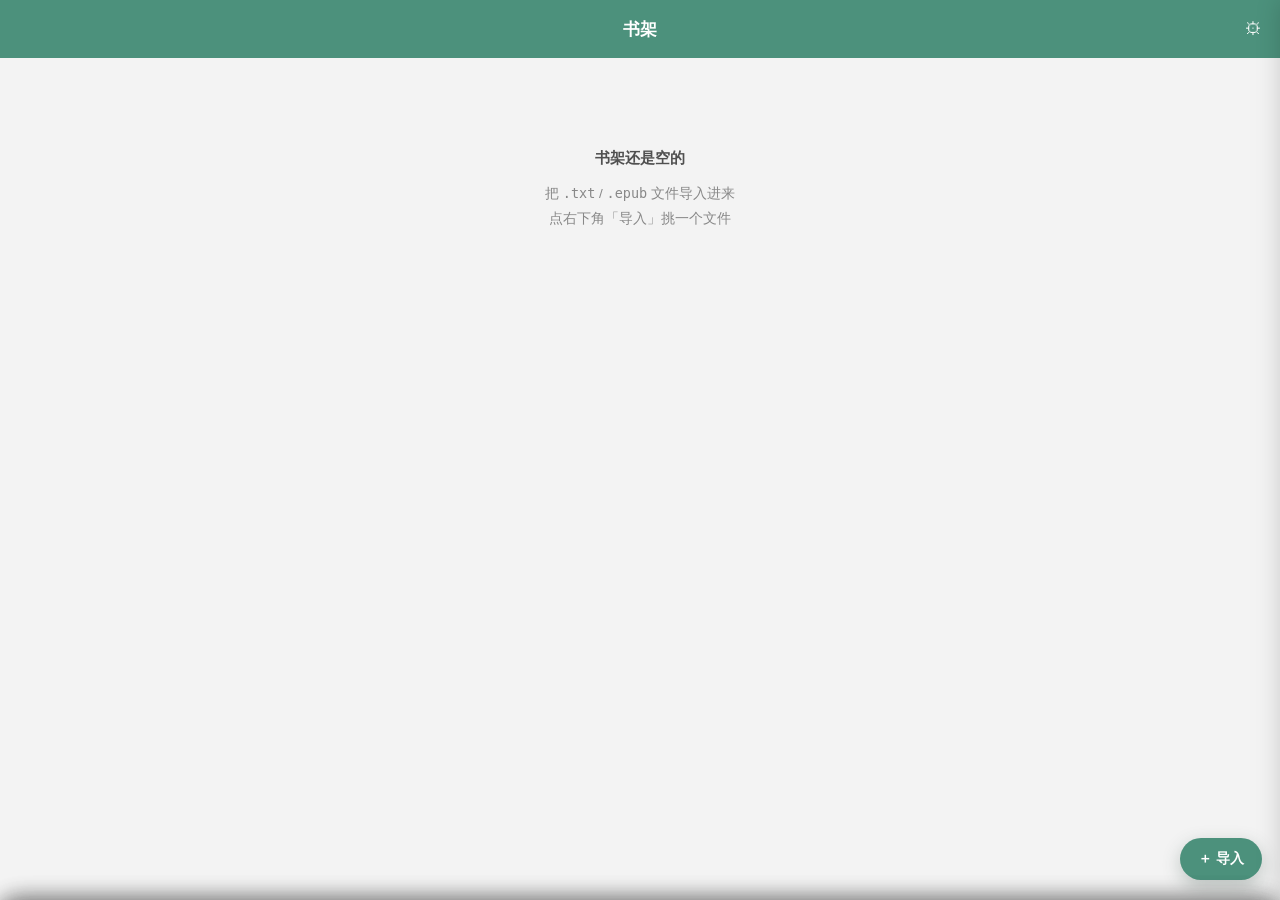
==== reader-web/index.html @ caa9633f "fix(web): 强制换掉手机里缓存的旧前端，并修截屏/感知/角色电脑三处误显示 根因：App Router 的 page chunk 文件名跨部署不变，部署平台给 /_next/static 标 " ====
<!doctype html>
<html lang="zh-CN" data-theme="jinjiang">
<head>
<meta charset="utf-8" />
<meta name="viewport" content="width=device-width, initial-scale=1, viewport-fit=cover, maximum-scale=1, user-scalable=no" />
<meta name="color-scheme" content="light dark" />
<title>浮读</title>
<link rel="stylesheet" href="reader.css" />
</head>
<body>
<div class="app">
  <!-- ══════ 书架 ══════ -->
  <section class="view" id="shelfView">
    <header class="head">
      <button class="icon-btn spacer">‹</button>
      <h1>书架</h1>
      <button class="icon-btn" id="btnShelfSettings" title="设置">⚙</button>
    </header>
    <div class="shelf-scroll">
      <div class="shelf-grid" id="shelfGrid"></div>
      <div class="empty" id="shelfEmpty">
        <b>书架还是空的</b>
        把 <code>.txt</code> / <code>.epub</code> 文件导入进来<br />
        点右下角「导入」挑一个文件
      </div>
    </div>
    <button class="fab" id="btnImport">＋ 导入</button>
    <input type="file" id="fileInput" accept=".txt,.text,.epub,.md,.markdown,.html,.htm,text/plain,application/epub+zip" multiple hidden />
  </section>

  <!-- ══════ 阅读 ══════ -->
  <section class="view hidden" id="readView">
    <header class="head">
      <button class="icon-btn" id="btnBackShelf" title="返回书架">‹</button>
      <h1 id="bookTitle">—</h1>
      <button class="icon-btn" id="btnToc" title="目录">☰</button>
      <button class="icon-btn" id="btnReaderSettings" title="设置">⚙</button>
    </header>
    <div class="reader-scroll" id="readerScroll"></div>

    <div class="buddy-bar" id="buddyBar">
      <span class="buddy-ava" id="buddyAva">浮</span>
      <div>
        <div class="buddy-name" id="buddyName">还没有角色</div>
        <div class="buddy-status" id="buddyStatus">去设置里加一个，让它陪你读</div>
      </div>
      <button class="buddy-ask" id="btnBuddyChat">聊聊</button>
      <button class="buddy-ask" id="btnBuddyAnnotate" style="margin-left:6px">批注这段</button>
    </div>

    <div class="toolbar">
      <button class="chip" id="chipPrev">‹ 上一章</button>
      <button class="chip" id="chipToc">目录</button>
      <button class="chip solid" id="chipListen">▶ 听书</button>
      <button class="chip" id="chipFont">Aa 字号</button>
      <button class="chip" id="chipNext">下一章 ›</button>
    </div>

    <div class="audio-bar hidden" id="audioBar">
      <button id="abPrev">⏮</button>
      <button class="main" id="abPlay">⏸</button>
      <button id="abNext">⏭</button>
      <div class="t" id="abText">—</div>
      <button id="abClose">✕</button>
    </div>
  </section>
</div>

<!-- ══════ 目录 ══════ -->
<aside class="toc" id="toc">
  <div class="toc-head"><span id="tocTitle">目录</span><button class="x" id="tocClose">✕</button></div>
  <div class="toc-list" id="tocList"></div>
</aside>
<div class="mask" id="mask"></div>

<!-- ══════ 选中段落的操作栏 ══════ -->
<div class="selbar" id="selbar">
  <div class="selbar-quote" id="selQuote"></div>
  <div class="selbar-actions">
    <button class="btn primary" id="selAnnotate">让它批注</button>
    <button class="btn" id="selWrite">我写</button>
    <button class="btn" id="selRead">朗读</button>
    <button class="btn" id="selCopy">复制</button>
    <button class="btn" id="selCancel">✕</button>
  </div>
</div>

<!-- ══════ 阅读设置 ══════ -->
<div class="sheet" id="settingsSheet">
  <div class="sheet-head"><span>设置</span><button class="x" data-close="settingsSheet">✕</button></div>
  <div class="sheet-body">
    <div class="sheet-row"><span class="label">主题</span>
      <div class="seg" id="segTheme">
        <button data-theme="jinjiang" class="active">晋江绿</button>
        <button data-theme="paper">纸黄</button>
        <button data-theme="night">夜读</button>
      </div>
    </div>
    <div class="sheet-row"><span class="label">字号</span>
      <div class="stepper"><button data-fs="-1">−</button><span id="valFs">17</span><button data-fs="1">＋</button></div>
    </div>
    <div class="sheet-row"><span class="label">行距</span>
      <div class="stepper"><button data-lh="-0.1">−</button><span id="valLh">1.95</span><button data-lh="0.1">＋</button></div>
    </div>

    <div class="sheet-row" style="border-bottom:0"><span class="label">角色</span>
      <select id="selCharacter" style="flex:1;border:1px solid var(--green-light);background:var(--green-pale);color:var(--text-2);border-radius:8px;padding:8px"></select>
      <button class="btn" id="btnAddCharacter">＋ 新增</button>
    </div>
    <div id="characterForm" class="hidden">
      <div class="sheet-row"><span class="label">名字</span><input type="text" id="cfName" placeholder="角色名" /></div>
      <div class="sheet-row" style="align-items:flex-start"><span class="label">人设</span>
        <textarea id="cfPersona" rows="4" placeholder="它是什么样的人：说话习惯、在意什么、会怎么吐槽、和你的关系……" style="flex:1;min-width:0;border:1px solid var(--green-light);background:var(--green-pale);color:var(--text-2);border-radius:8px;padding:8px;font-size:13px;font-family:inherit"></textarea>
      </div>
      <div class="sheet-row"><button class="btn primary wide" id="btnSaveCharacter">保存角色</button></div>
    </div>

    <div class="sheet-row" style="border-bottom:0"><span class="label">批注模型</span>
      <input type="text" id="llmBase" placeholder="https://api.minimax.chat/v1" />
    </div>
    <div class="sheet-row"><span class="label">Key</span><input type="password" id="llmKey" placeholder="API Key" /></div>
    <div class="sheet-row"><span class="label">模型</span><input type="text" id="llmModel" placeholder="abab6.5s-chat / gpt-4o-mini / deepseek-chat" /></div>
    <div class="sheet-row"><button class="btn wide" id="btnSaveLlm">保存模型配置</button></div>

    <div class="sheet-row" style="border-bottom:0"><span class="label">语音服务</span>
      <input type="text" id="ttsBase" placeholder="http://192.168.1.5:9880" />
    </div>
    <div class="sheet-row"><button class="btn wide" id="btnTtsSheet">音色与语速</button></div>
    <div class="sheet-row" style="border-bottom:0;color:var(--muted);font-size:12px;line-height:1.7;display:block">
      听书走你电脑上的 GPT-SoVITS。手机上要填电脑的局域网地址（同一 WiFi），电脑端用
      <code>-a 0.0.0.0</code> 启动才能被手机访问。
    </div>
  </div>
</div>

<!-- ══════ 音色 / 语速 ══════ -->
<div class="sheet" id="audioSheet">
  <div class="sheet-head"><span>听书 · 音色</span><button class="x" data-close="audioSheet">✕</button></div>
  <div class="sheet-body">
    <div style="font-size:12.5px;color:var(--muted);margin-bottom:8px">音色（对应 GPT-SoVITS 的参考音频）</div>
    <div class="seg" id="segVoice" style="margin-bottom:14px"></div>
    <div class="sheet-row"><span class="label">名称</span><input type="text" id="vName" placeholder="例如：阿绿" /></div>
    <div class="sheet-row"><span class="label">参考音频</span><input type="text" id="vRef" placeholder="服务器上的路径，如 D:/ref/a.wav" /></div>
    <div class="sheet-row"><span class="label">参考文本</span><input type="text" id="vPrompt" placeholder="参考音频里说的那段话" /></div>
    <div class="sheet-row"><span class="label">语言</span>
      <div class="seg" id="segLang">
        <button data-lang="zh" class="active">中文</button>
        <button data-lang="ja">日文</button>
        <button data-lang="en">英文</button>
      </div>
    </div>
    <div class="sheet-row"><button class="btn primary wide" id="btnSaveVoice">保存这个音色</button></div>
    <div class="sheet-row"><span class="label">语速</span>
      <div class="stepper"><button data-speed="-0.1">−</button><span id="valSpeed">1.0</span><button data-speed="0.1">＋</button></div>
    </div>
  </div>
</div>

<!-- ══════ 和角色聊书 ══════ -->
<div class="sheet" id="chatSheet">
  <div class="sheet-head"><span id="chatTitle">聊聊这本书</span><button class="x" data-close="chatSheet">✕</button></div>
  <div class="sheet-body">
    <div class="chat-list" id="chatList"></div>
    <div class="chat-input">
      <input type="text" id="chatText" placeholder="问它点什么…" />
      <button id="chatSend">发送</button>
    </div>
  </div>
</div>

<!-- ══════ 写批注 ══════ -->
<div class="sheet" id="noteSheet">
  <div class="sheet-head"><span>批注</span><button class="x" data-close="noteSheet">✕</button></div>
  <div class="sheet-body">
    <div class="selbar-quote" id="noteQuote"></div>
    <textarea id="noteText" rows="4" placeholder="你想说什么…" style="width:100%;border:1px solid var(--green-light);background:var(--green-pale);color:var(--text);border-radius:10px;padding:10px;font-size:14px;line-height:1.7;font-family:inherit"></textarea>
    <div class="sheet-row" style="gap:8px;margin-top:10px;border-bottom:0">
      <button class="btn" id="noteAi">让 TA 写</button>
      <button class="btn primary" id="noteSave" style="margin-left:auto">保存</button>
    </div>
  </div>
</div>

<div class="toast" id="toast"></div>
<script src="jszip.min.js"></script>
<script src="reader.js"></script>
</body>
</html>
---- reader-web/reader.css ----
/* 浮读 · 晋江绿主题（配色取自参考稿 #4c917c / #57796e / #3a5149 / #8fb6a5 / #e8f0ec / #f3f3f3） */
:root {
  --green: #4c917c;
  --green-dark: #57796e;
  --green-deep: #3a5149;
  --green-light: #8fb6a5;
  --green-pale: #e8f0ec;
  --bg: #f3f3f3;
  --card: #ffffff;
  --text: #2b2b2b;
  --text-2: #505050;
  --muted: #888888;
  --line: #d9e3de;
  --red: #8a2121;
  --shadow: 0 2px 10px rgba(58, 81, 73, 0.08);
  --radius: 14px;
  --fs: 17px;
  --lh: 1.95;
}

[data-theme="night"] {
  --bg: #14181a;
  --card: #1d2426;
  --text: #d7dcd9;
  --text-2: #a9b3ae;
  --muted: #7c8a84;
  --line: #2b3538;
  --green-pale: #22302c;
  --shadow: 0 2px 10px rgba(0, 0, 0, 0.4);
}

[data-theme="paper"] {
  --bg: #f5eddb;
  --card: #fbf6ea;
  --text: #3a3227;
  --text-2: #6b5f4d;
  --muted: #93866f;
  --line: #e2d6bd;
  --green: #4c7a63;
  --green-dark: #5a6f5f;
  --green-pale: #ece3cf;
  --shadow: 0 2px 10px rgba(90, 72, 45, 0.1);
}

* { box-sizing: border-box; -webkit-tap-highlight-color: transparent; }
html, body { margin: 0; padding: 0; height: 100%; }
body {
  background: var(--bg);
  color: var(--text);
  font-family: -apple-system, "PingFang SC", "Noto Sans CJK SC", "Source Han Sans SC", "Microsoft YaHei", sans-serif;
  font-size: 15px;
  -webkit-text-size-adjust: 100%;
  overscroll-behavior: none;
}
button { font-family: inherit; }
.hidden { display: none !important; }

/* ── 应用外框 ── */
.app { height: 100dvh; display: flex; flex-direction: column; overflow: hidden; }
.view { flex: 1; min-height: 0; display: flex; flex-direction: column; }

/* ── 顶栏 ── */
.head {
  flex: none;
  background: var(--green);
  color: #fff;
  display: flex;
  align-items: center;
  gap: 6px;
  padding: 10px 8px calc(10px + env(safe-area-inset-top, 0px) * 0);
  padding-top: calc(10px + env(safe-area-inset-top, 0px));
  min-height: 52px;
}
.head h1 {
  flex: 1;
  margin: 0;
  font-size: 17px;
  font-weight: 600;
  text-align: center;
  white-space: nowrap;
  overflow: hidden;
  text-overflow: ellipsis;
}
.icon-btn {
  border: 0;
  background: transparent;
  color: #fff;
  width: 38px;
  height: 38px;
  border-radius: 10px;
  display: inline-flex;
  align-items: center;
  justify-content: center;
  font-size: 17px;
  cursor: pointer;
}
.icon-btn:active { background: rgba(255, 255, 255, 0.18); }
.icon-btn.spacer { visibility: hidden; }

/* ── 正文 ── */
.reader-scroll {
  flex: 1;
  min-height: 0;
  overflow-y: auto;
  -webkit-overflow-scrolling: touch;
  padding: 18px 20px 28px;
  background: var(--bg);
}
.chapter-head { margin: 6px 0 22px; }
.ch-title { font-size: calc(var(--fs) + 3px); font-weight: 700; color: var(--text); line-height: 1.5; margin: 0; }
.ch-sub { margin-top: 6px; font-size: 12px; color: var(--muted); letter-spacing: 0.04em; }
.ch-rule { height: 1px; background: var(--line); margin: 14px 0 4px; }

.para {
  position: relative;
  font-size: var(--fs);
  line-height: var(--lh);
  color: var(--text);
  text-indent: 2em;
  margin: 0 0 0.55em;
  padding: 2px 4px 2px 6px;
  border-radius: 6px;
  transition: background 0.15s ease;
}
.para.active { background: color-mix(in srgb, var(--green) 12%, transparent); }
.para.playing { background: color-mix(in srgb, var(--green) 18%, transparent); }
.para.has-note { cursor: pointer; }
.para .pno {
  position: absolute;
  left: -18px;
  top: 0.55em;
  font-size: 10px;
  color: var(--muted);
  text-indent: 0;
  opacity: 0.55;
}
.para.marked::after {
  content: "";
  position: absolute;
  left: -2px;
  top: 0.6em;
  width: 3px;
  height: calc(100% - 1.2em);
  border-radius: 2px;
  background: var(--green-light);
}
.reader-tip { text-align: center; color: var(--muted); font-size: 12.5px; padding: 26px 10px; line-height: 1.8; }
.ch-end { margin: 30px 0 10px; text-align: center; color: var(--muted); font-size: 12px; }

/* ── 批注卡 ── */
.note {
  margin: 2px 0 14px;
  background: var(--card);
  border: 1px solid color-mix(in srgb, var(--green) 45%, transparent);
  border-left: 4px solid color-mix(in srgb, var(--green) 80%, transparent);
  border-radius: 0 var(--radius) var(--radius) 0;
  padding: 9px 12px 10px;
  box-shadow: var(--shadow);
}
.note-head { display: flex; align-items: center; gap: 7px; margin-bottom: 5px; }
.note-ava {
  width: 22px; height: 22px; border-radius: 50%;
  background: var(--green-pale); color: var(--green);
  font-size: 11px; font-weight: 700;
  display: inline-flex; align-items: center; justify-content: center;
}
.note-name { font-size: 12px; font-weight: 600; color: var(--text); }
.note-x { margin-left: auto; border: 0; background: transparent; color: var(--muted); font-size: 15px; padding: 2px 4px; }
.note-quote {
  font-size: 12.5px; color: var(--text-2); line-height: 1.7;
  background: color-mix(in srgb, var(--green) 9%, transparent);
  border-left: 2px solid color-mix(in srgb, var(--green) 60%, transparent);
  padding: 5px 8px; border-radius: 4px; margin-bottom: 6px;
  display: -webkit-box; -webkit-line-clamp: 2; -webkit-box-orient: vertical; overflow: hidden;
}
.note-body { font-size: 14px; line-height: 1.8; color: var(--text); white-space: pre-wrap; }
.note-pending { font-size: 13px; color: var(--muted); font-style: italic; }

/* ── 顶部工具条（章节内）── */
.toolbar {
  flex: none;
  background: var(--green);
  display: flex;
  align-items: center;
  gap: 8px;
  padding: 8px 10px calc(8px + env(safe-area-inset-bottom, 0px));
  overflow-x: auto;
  scrollbar-width: none;
}
.toolbar::-webkit-scrollbar { display: none; }
.chip {
  flex: none;
  border: 1px solid var(--green-dark);
  background: var(--green-pale);
  color: var(--green-dark);
  font-size: 12.5px;
  font-weight: 600;
  padding: 7px 12px;
  border-radius: 999px;
  white-space: nowrap;
}
.chip:active { background: var(--green-light); }
.chip.solid { background: var(--green-dark); border-color: var(--green-dark); color: #fff; }

/* ── 伙伴条 ── */
.buddy-bar {
  flex: none;
  background: var(--green);
  color: #fff;
  display: flex;
  align-items: center;
  gap: 9px;
  padding: 7px 12px;
  border-top: 1px solid rgba(255, 255, 255, 0.16);
}
.buddy-ava {
  width: 28px; height: 28px; border-radius: 50%;
  border: 1.5px solid var(--green-dark);
  background: var(--green-pale); color: var(--green-dark);
  font-size: 12px; font-weight: 700;
  display: inline-flex; align-items: center; justify-content: center;
}
.buddy-name { font-size: 13px; font-weight: 600; }
.buddy-status { font-size: 11.5px; color: #eaf2ee; opacity: 0.9; }
.buddy-ask {
  margin-left: auto;
  border: 1px solid #fff;
  background: var(--green);
  color: #fff;
  font-size: 12px;
  padding: 6px 11px;
  border-radius: 999px;
}

/* ── 书架 ── */
.shelf-scroll { flex: 1; overflow-y: auto; padding: 16px 16px 90px; }
.shelf-grid { display: grid; grid-template-columns: repeat(2, minmax(0, 1fr)); gap: 14px; }
.book-card {
  position: relative;
  background: var(--card);
  border-radius: var(--radius);
  box-shadow: var(--shadow);
  padding: 12px;
  display: flex;
  flex-direction: column;
  gap: 8px;
  border: 1px solid var(--line);
}
.book-card:active { transform: scale(0.985); }
.book-cover {
  height: 96px;
  border-radius: 10px;
  background: linear-gradient(160deg, var(--green), var(--green-deep));
  color: #fff;
  display: flex;
  align-items: center;
  justify-content: center;
  text-align: center;
  padding: 8px;
  font-size: 15px;
  font-weight: 700;
  line-height: 1.4;
  overflow: hidden;
}
.book-title { font-size: 13.5px; font-weight: 600; color: var(--text); line-height: 1.4; display: -webkit-box; -webkit-line-clamp: 2; -webkit-box-orient: vertical; overflow: hidden; }
.book-meta { font-size: 11px; color: var(--muted); display: flex; gap: 6px; }
.badge { background: var(--green-pale); color: var(--green-dark); border-radius: 4px; padding: 1px 5px; font-size: 10.5px; }
.book-del { position: absolute; right: 6px; top: 4px; border: 0; background: transparent; color: var(--muted); font-size: 15px; padding: 4px; }
.empty { text-align: center; color: var(--muted); padding: 70px 24px; line-height: 1.9; font-size: 13.5px; }
.empty b { display: block; color: var(--text-2); font-size: 15px; margin-bottom: 8px; }

/* ── 底部浮起按钮 ── */
.fab {
  position: fixed; right: 18px; bottom: calc(20px + env(safe-area-inset-bottom, 0px));
  border: 0; border-radius: 999px;
  background: var(--green); color: #fff;
  padding: 12px 18px; font-size: 14px; font-weight: 600;
  box-shadow: 0 6px 18px rgba(58, 81, 73, 0.28);
}

/* ── 抽屉 / 弹层 ── */
.mask { position: fixed; inset: 0; background: rgba(0, 0, 0, 0.34); opacity: 0; pointer-events: none; transition: opacity 0.2s; z-index: 40; }
.mask.show { opacity: 1; pointer-events: auto; }
.sheet {
  position: fixed; left: 0; right: 0; bottom: 0; z-index: 50;
  background: var(--card);
  border-radius: 18px 18px 0 0;
  transform: translateY(102%);
  transition: transform 0.24s ease;
  max-height: 82dvh;
  display: flex; flex-direction: column;
  box-shadow: 0 -6px 24px rgba(0, 0, 0, 0.18);
}
.sheet.show { transform: translateY(0); }
.sheet-head {
  flex: none;
  background: var(--green); color: #fff;
  padding: 13px 16px;
  border-radius: 18px 18px 0 0;
  font-size: 15px; font-weight: 600;
  display: flex; align-items: center; gap: 8px;
}
.sheet-head .x { margin-left: auto; border: 0; background: transparent; color: #fff; font-size: 18px; }
.sheet-body { overflow-y: auto; padding: 14px 16px calc(18px + env(safe-area-inset-bottom, 0px)); }
.sheet-row { display: flex; align-items: center; gap: 10px; padding: 11px 0; border-bottom: 1px solid var(--line); }
.sheet-row:last-child { border-bottom: 0; }
.sheet-row .label { font-size: 14px; color: var(--text-2); flex: none; width: 84px; }
.sheet-row .val { font-size: 13px; color: var(--muted); flex: 1; }
.sheet-row input[type="text"], .sheet-row input[type="number"], .sheet-row input[type="password"] {
  flex: 1; min-width: 0;
  border: 1px solid var(--green-light);
  background: var(--green-pale);
  color: var(--text-2);
  border-radius: 8px;
  padding: 8px 10px;
  font-size: 13px;
}
.sheet-row input:focus { outline: none; border-color: var(--green); }
.btn {
  border: 1px solid var(--green-dark);
  background: var(--green-pale);
  color: var(--green-deep);
  border-radius: 9px;
  padding: 9px 14px;
  font-size: 13.5px;
  font-weight: 600;
}
.btn.primary { background: var(--green); border-color: var(--green); color: #fff; }
.btn.wide { width: 100%; padding: 12px; font-size: 15px; }
.btn:active { filter: brightness(0.94); }
.seg { display: flex; gap: 8px; flex-wrap: wrap; }
.seg button {
  border: 1px solid var(--green-light); background: var(--green-pale); color: var(--text-2);
  border-radius: 8px; padding: 7px 12px; font-size: 13px;
}
.seg button.active { border-color: var(--green); background: var(--green); color: #fff; }
.stepper { display: flex; align-items: center; gap: 10px; margin-left: auto; }
.stepper button {
  width: 30px; height: 30px; border-radius: 8px;
  border: 1px solid var(--green-dark); background: var(--green-pale); color: var(--green-deep);
  font-size: 16px; line-height: 1;
}
.stepper span { min-width: 44px; text-align: center; font-size: 13px; color: var(--text-2); }

/* ── 目录抽屉 ── */
.toc {
  position: fixed; top: 0; right: 0; bottom: 0; width: min(84vw, 340px); z-index: 50;
  background: var(--card);
  transform: translateX(102%);
  transition: transform 0.24s ease;
  display: flex; flex-direction: column;
  box-shadow: -6px 0 24px rgba(0, 0, 0, 0.18);
}
.toc.show { transform: translateX(0); }
.toc-head { background: var(--green); color: #fff; padding: 14px 16px calc(14px + env(safe-area-inset-top, 0px)); font-size: 15px; font-weight: 600; display: flex; align-items: center; }
.toc-head .x { margin-left: auto; border: 0; background: transparent; color: #fff; font-size: 18px; }
.toc-list { flex: 1; overflow-y: auto; padding: 6px 0 24px; }
.toc-item { display: flex; gap: 10px; align-items: baseline; padding: 12px 16px; border-bottom: 1px solid var(--line); }
.toc-item.active { background: color-mix(in srgb, var(--green) 10%, transparent); }
.toc-num { color: var(--green); font-size: 12px; font-weight: 700; min-width: 22px; }
.toc-name { color: var(--text); font-size: 14px; line-height: 1.5; flex: 1; }

/* ── 选择栏 ── */
.selbar {
  position: fixed; left: 0; right: 0; bottom: 0; z-index: 45;
  background: var(--card);
  border-radius: 16px 16px 0 0;
  box-shadow: 0 -6px 24px rgba(0, 0, 0, 0.16);
  transform: translateY(104%);
  transition: transform 0.2s;
  padding: 12px 14px calc(14px + env(safe-area-inset-bottom, 0px));
}
.selbar.show { transform: translateY(0); }
.selbar-quote {
  font-size: 12.5px; color: var(--text-2); line-height: 1.65;
  background: color-mix(in srgb, var(--green) 10%, transparent);
  border-left: 3px solid color-mix(in srgb, var(--green) 65%, transparent);
  padding: 7px 10px; border-radius: 4px; margin-bottom: 10px;
  max-height: 72px; overflow: hidden;
}
.selbar-actions { display: flex; gap: 8px; }
.selbar-actions .btn { flex: 1; padding: 10px 6px; font-size: 13px; }

/* ── 听书条 ── */
.audio-bar {
  flex: none;
  background: var(--green-deep);
  color: #fff;
  display: flex; align-items: center; gap: 8px;
  padding: 9px 12px calc(9px + env(safe-area-inset-bottom, 0px));
}
.audio-bar .t { flex: 1; font-size: 12px; color: #dfe9e5; white-space: nowrap; overflow: hidden; text-overflow: ellipsis; }
.audio-bar button {
  border: 0; background: rgba(255, 255, 255, 0.16); color: #fff;
  width: 34px; height: 34px; border-radius: 50%; font-size: 14px;
}
.audio-bar button.main { background: var(--green); width: 40px; height: 40px; }

/* ── 对话抽屉 ── */
.chat-list { min-height: 120px; max-height: 40dvh; overflow-y: auto; display: flex; flex-direction: column; gap: 8px; margin-bottom: 10px; }
.bubble { max-width: 84%; padding: 9px 12px; border-radius: 12px; font-size: 13.5px; line-height: 1.7; white-space: pre-wrap; }
.bubble.me { align-self: flex-end; background: var(--green); color: #fff; border-bottom-right-radius: 4px; }
.bubble.ta { align-self: flex-start; background: var(--green-pale); color: var(--text); border: 1px solid var(--green-light); border-bottom-left-radius: 4px; }
.chat-input { display: flex; gap: 8px; }
.chat-input input {
  flex: 1; border: 1px solid var(--green-light); background: var(--green-pale);
  color: var(--text); border-radius: 9px; padding: 10px 12px; font-size: 14px;
}
.chat-input button { border: 0; background: var(--green); color: #fff; border-radius: 9px; padding: 0 16px; font-size: 14px; }

.toast {
  position: fixed; left: 50%; bottom: 96px; transform: translate(-50%, 10px);
  background: rgba(43, 43, 43, 0.9); color: #fff;
  padding: 9px 16px; border-radius: 999px; font-size: 13px;
  opacity: 0; transition: all 0.22s; z-index: 90; max-width: 86vw; text-align: center;
}
.toast.show { opacity: 1; transform: translate(-50%, 0); }
.spin { display: inline-block; width: 12px; height: 12px; border: 2px solid currentColor; border-top-color: transparent; border-radius: 50%; animation: sp 0.8s linear infinite; vertical-align: -1px; }
@keyframes sp { to { transform: rotate(360deg); } }
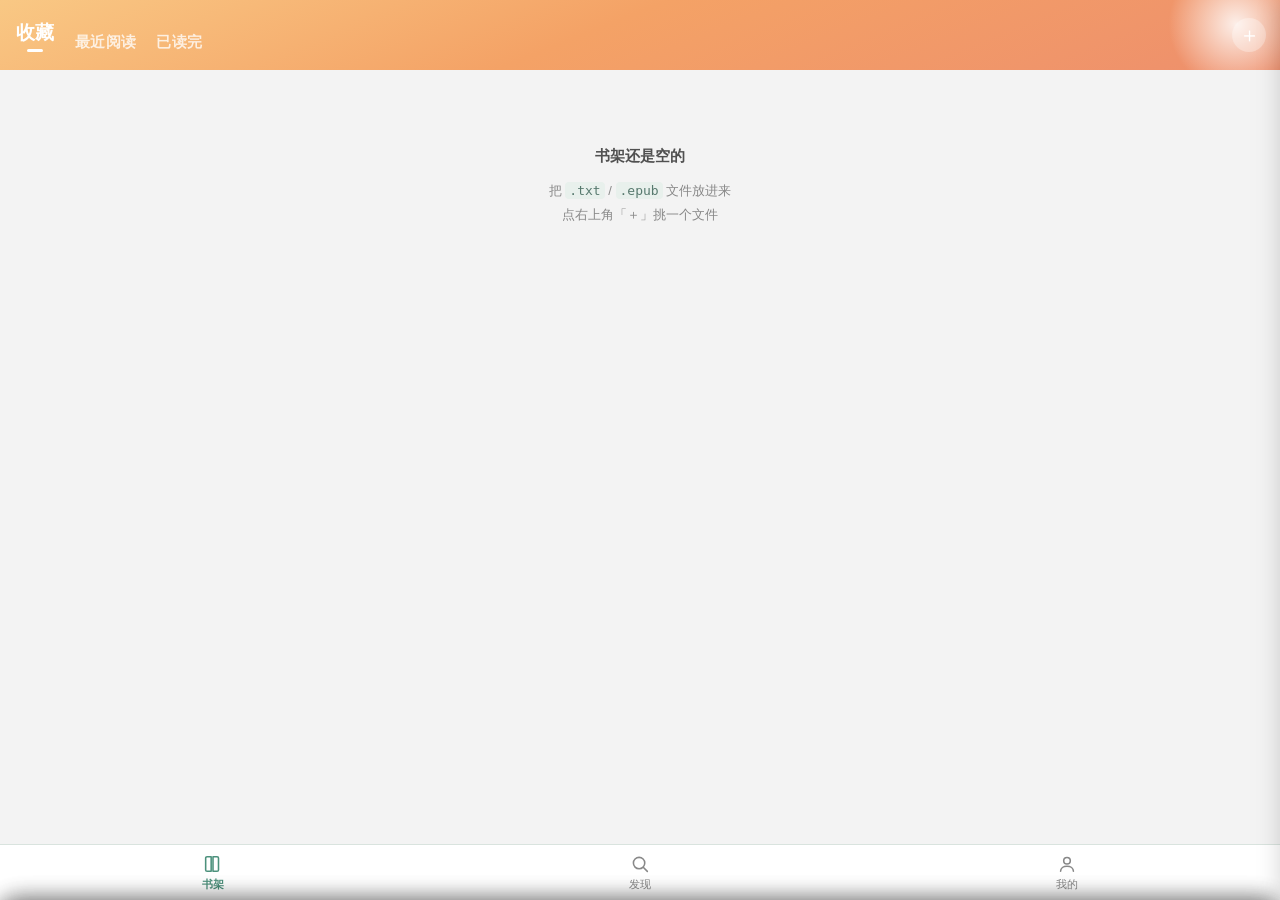
==== commit 76a57131: "feat(reader): 浮读拆成独立 App + 书架照晋江收藏页重做 - 新增 :reader 模块（applicationId app.floatphone.reader），自己的图标/名字/" ====
--- a/reader-web/index.html
+++ b/reader-web/index.html
@@ -8,24 +8,75 @@
 <link rel="stylesheet" href="reader.css" />
 </head>
 <body>
-<div class="app">
+<div class="app" id="app">
   <!-- ══════ 书架 ══════ -->
   <section class="view" id="shelfView">
-    <header class="head">
-      <button class="icon-btn spacer">‹</button>
-      <h1>书架</h1>
-      <button class="icon-btn" id="btnShelfSettings" title="设置">⚙</button>
-    </header>
-    <div class="shelf-scroll">
-      <div class="shelf-grid" id="shelfGrid"></div>
-      <div class="empty" id="shelfEmpty">
+    <div class="hero">
+      <div class="hero-sun"></div>
+      <div class="hero-tabs" id="heroTabs">
+        <button class="htab active" data-filter="all">收藏</button>
+        <button class="htab" data-filter="recent">最近阅读</button>
+        <button class="htab" data-filter="done">已读完</button>
+      </div>
+      <button class="hero-add" id="btnImport" title="导入">＋</button>
+    </div>
+    <div class="shelf-scroll" id="shelfScroll">
+      <div id="shelfGroups"></div>
+      <div class="empty hidden" id="shelfEmpty">
         <b>书架还是空的</b>
-        把 <code>.txt</code> / <code>.epub</code> 文件导入进来<br />
-        点右下角「导入」挑一个文件
-      </div>
-    </div>
-    <button class="fab" id="btnImport">＋ 导入</button>
+        把 <code>.txt</code> / <code>.epub</code> 文件放进来<br />
+        点右上角「＋」挑一个文件
+      </div>
+    </div>
     <input type="file" id="fileInput" accept=".txt,.text,.epub,.md,.markdown,.html,.htm,text/plain,application/epub+zip" multiple hidden />
+  </section>
+
+  <!-- ══════ 发现 ══════ -->
+  <section class="view hidden" id="discoverView">
+    <header class="page-head"><h1>发现</h1></header>
+    <div class="page-scroll">
+      <div class="card-group">
+        <button class="row-btn" id="btnImport2"><span>＋ 导入本地文件</span><em>TXT / EPUB / MD / HTML</em></button>
+        <div class="hint">书只存在这台手机上，不会上传。txt 会自动分辨 UTF-8 / GBK，并按「第 X 章」切章。</div>
+      </div>
+      <div class="card-group">
+        <div class="group-title">在书架里找</div>
+        <input class="search-input" id="searchBox" placeholder="书名 / 作者" />
+        <div id="searchResults" class="search-results"></div>
+      </div>
+    </div>
+  </section>
+
+  <!-- ══════ 我的 ══════ -->
+  <section class="view hidden" id="meView">
+    <header class="page-head"><h1>我的</h1></header>
+    <div class="page-scroll">
+      <div class="card-group" id="meStatus"></div>
+      <div class="card-group">
+        <div class="group-title">阅读</div>
+        <button class="row-btn" id="btnOpenSettings"><span>阅读设置</span><em>主题 / 字号 / 行距</em></button>
+        <button class="row-btn" id="btnOpenVoices"><span>音色与语速</span><em>听书</em></button>
+        <div class="row-theme" id="segTheme">
+          <button data-theme="jinjiang" class="active">晋江绿</button>
+          <button data-theme="paper">纸黄</button>
+          <button data-theme="night">夜读</button>
+        </div>
+      </div>
+      <div class="card-group">
+        <div class="group-title">批注模型</div>
+        <button class="row-btn" id="btnOpenLlm"><span>模型接口与 Key</span><em id="llmState">未配置</em></button>
+        <button class="row-btn" id="btnOpenCharacters"><span>角色</span><em id="charState">—</em></button>
+      </div>
+      <div class="card-group">
+        <div class="group-title">听书服务</div>
+        <button class="row-btn" id="btnOpenTts"><span>GPT-SoVITS 地址</span><em id="ttsState">未配置</em></button>
+        <div class="hint">电脑上跑 <code>api_v2.py -a 0.0.0.0 -p 9880</code>，手机和电脑连同一个 WiFi。</div>
+      </div>
+      <div class="card-group">
+        <div class="group-title">关于</div>
+        <div class="hint">浮读 · 本地阅读器<br />书的正文、进度、批注全部存在本机，不上传任何地方。</div>
+      </div>
+    </div>
   </section>
 
   <!-- ══════ 阅读 ══════ -->
@@ -64,8 +115,23 @@
       <button id="abClose">✕</button>
     </div>
   </section>
-</div>
-
+
+  <!-- ══════ 底部导航 ══════ -->
+  <nav class="tabbar" id="tabbar">
+    <button class="tab active" data-tab="shelf">
+      <svg viewBox="0 0 24 24" aria-hidden="true"><path d="M4 5.5A1.5 1.5 0 0 1 5.5 4H10v16H5.5A1.5 1.5 0 0 1 4 18.5v-13Zm8-1.5h4.5A1.5 1.5 0 0 1 18 5.5v13a1.5 1.5 0 0 1-1.5 1.5H12V4Z"/></svg>
+      <span>书架</span>
+    </button>
+    <button class="tab" data-tab="discover">
+      <svg viewBox="0 0 24 24" aria-hidden="true"><circle cx="11" cy="11" r="6.2"/><path d="M15.8 15.8 20 20"/></svg>
+      <span>发现</span>
+    </button>
+    <button class="tab" data-tab="me">
+      <svg viewBox="0 0 24 24" aria-hidden="true"><circle cx="12" cy="8.5" r="3.6"/><path d="M5 20c0-3.6 3.1-5.6 7-5.6s7 2 7 5.6"/></svg>
+      <span>我的</span>
+    </button>
+  </nav>
+</div>
 <!-- ══════ 目录 ══════ -->
 <aside class="toc" id="toc">
   <div class="toc-head"><span id="tocTitle">目录</span><button class="x" id="tocClose">✕</button></div>
--- a/reader-web/reader.css
+++ b/reader-web/reader.css
@@ -232,52 +232,70 @@
   border-radius: 999px;
 }
 
-/* ── 书架 ── */
-.shelf-scroll { flex: 1; overflow-y: auto; padding: 16px 16px 90px; }
-.shelf-grid { display: grid; grid-template-columns: repeat(2, minmax(0, 1fr)); gap: 14px; }
-.book-card {
-  position: relative;
-  background: var(--card);
-  border-radius: var(--radius);
-  box-shadow: var(--shadow);
-  padding: 12px;
-  display: flex;
-  flex-direction: column;
-  gap: 8px;
-  border: 1px solid var(--line);
-}
-.book-card:active { transform: scale(0.985); }
-.book-cover {
-  height: 96px;
-  border-radius: 10px;
-  background: linear-gradient(160deg, var(--green), var(--green-deep));
-  color: #fff;
-  display: flex;
-  align-items: center;
-  justify-content: center;
-  text-align: center;
-  padding: 8px;
-  font-size: 15px;
-  font-weight: 700;
-  line-height: 1.4;
-  overflow: hidden;
-}
-.book-title { font-size: 13.5px; font-weight: 600; color: var(--text); line-height: 1.4; display: -webkit-box; -webkit-line-clamp: 2; -webkit-box-orient: vertical; overflow: hidden; }
-.book-meta { font-size: 11px; color: var(--muted); display: flex; gap: 6px; }
-.badge { background: var(--green-pale); color: var(--green-dark); border-radius: 4px; padding: 1px 5px; font-size: 10.5px; }
-.book-del { position: absolute; right: 6px; top: 4px; border: 0; background: transparent; color: var(--muted); font-size: 15px; padding: 4px; }
-.empty { text-align: center; color: var(--muted); padding: 70px 24px; line-height: 1.9; font-size: 13.5px; }
+/* ── 书架（收藏页） ── */
+.hero { position: relative; padding: 16px 16px 12px; background: linear-gradient(158deg, #f9c884 0%, #f4a266 46%, #ee8f6c 100%); overflow: hidden; }
+.hero-sun { position: absolute; right: -26px; top: -46px; width: 140px; height: 140px; border-radius: 50%; background: radial-gradient(circle at 50% 50%, rgba(255, 255, 255, 0.85), rgba(255, 255, 255, 0) 68%); }
+.hero-tabs { position: relative; display: flex; align-items: flex-end; gap: 20px; padding-right: 42px; }
+.htab { border: 0; background: transparent; color: rgba(255, 255, 255, 0.78); font-size: 14.5px; font-weight: 600; padding: 4px 0 6px; letter-spacing: 0.4px; }
+.htab.active { color: #fff; font-size: 19px; font-weight: 800; }
+.htab.active::after { content: ""; display: block; width: 16px; height: 3px; border-radius: 2px; background: #fff; margin: 3px auto 0; }
+.hero-add { position: absolute; right: 14px; top: 18px; width: 34px; height: 34px; border-radius: 50%; border: 0; background: rgba(255, 255, 255, 0.3); color: #fff; font-size: 21px; line-height: 32px; }
+[data-theme="night"] .hero { background: linear-gradient(158deg, #33473f, #24322e); }
+
+.shelf-scroll { flex: 1; overflow-y: auto; padding: 12px 12px 14px; }
+.group { margin-bottom: 20px; }
+.group-head { display: flex; align-items: center; gap: 7px; margin: 4px 2px 9px; }
+.group-head::before { content: ""; width: 3px; height: 15px; border-radius: 2px; background: #e2894d; }
+.group-head h2 { margin: 0; font-size: 15.5px; font-weight: 800; color: var(--text); }
+.group-head .cnt { font-size: 11.5px; color: var(--muted); font-weight: 400; }
+.group-head .more { margin-left: auto; border: 0; background: transparent; color: #e2894d; font-size: 12.5px; font-weight: 600; padding: 2px 0; }
+
+.cover-grid { display: grid; grid-template-columns: repeat(4, minmax(0, 1fr)); gap: 11px 9px; }
+.cover-card { position: relative; aspect-ratio: 3 / 4.25; border-radius: 7px; overflow: hidden; background: var(--card); box-shadow: 0 1px 5px rgba(0, 0, 0, 0.13); }
+.cover-card:active { transform: scale(0.97); }
+.cover-card .cover { position: absolute; inset: 0; display: flex; flex-direction: column; justify-content: flex-end; background: linear-gradient(150deg, var(--c1), var(--c2)); }
+.cover-card .cover::after { content: ""; position: absolute; left: 0; right: 0; bottom: 0; height: 55%; background: linear-gradient(rgba(0, 0, 0, 0), rgba(0, 0, 0, 0.5)); }
+.cover-card .ct { position: relative; z-index: 1; padding: 5px 5px 6px; color: #fff; font-size: 11px; line-height: 1.28; font-weight: 700; text-shadow: 0 1px 3px rgba(0, 0, 0, 0.5); display: -webkit-box; -webkit-line-clamp: 3; -webkit-box-orient: vertical; overflow: hidden; }
+.cbadge { position: absolute; top: 0; right: 0; z-index: 2; font-size: 9.5px; font-weight: 700; color: #fff; padding: 2px 5px; border-bottom-left-radius: 5px; }
+.cbadge.done { background: #e2662f; }
+.cbadge.new { background: #4f9f5f; }
+.cbadge.read { background: rgba(0, 0, 0, 0.5); }
+.progress-dot { position: absolute; left: 4px; top: 4px; z-index: 2; font-size: 9.5px; color: #fff; background: rgba(0, 0, 0, 0.45); border-radius: 3px; padding: 0 3px; }
+.empty { text-align: center; color: var(--muted); padding: 60px 24px; line-height: 1.9; font-size: 13px; }
 .empty b { display: block; color: var(--text-2); font-size: 15px; margin-bottom: 8px; }
-
-/* ── 底部浮起按钮 ── */
-.fab {
-  position: fixed; right: 18px; bottom: calc(20px + env(safe-area-inset-bottom, 0px));
-  border: 0; border-radius: 999px;
-  background: var(--green); color: #fff;
-  padding: 12px 18px; font-size: 14px; font-weight: 600;
-  box-shadow: 0 6px 18px rgba(58, 81, 73, 0.28);
-}
-
+.empty code { background: var(--green-pale); border-radius: 4px; padding: 1px 4px; color: var(--green-dark); }
+
+/* ── 底部导航 ── */
+.tabbar { flex: none; display: flex; background: var(--card); border-top: 1px solid var(--line); padding: 6px 0 calc(6px + env(safe-area-inset-bottom, 0px)); }
+.tab { flex: 1; border: 0; background: transparent; color: var(--muted); display: flex; flex-direction: column; align-items: center; gap: 3px; font-size: 10.5px; padding: 2px 0; }
+.tab svg { width: 22px; height: 22px; fill: none; stroke: currentColor; stroke-width: 1.7; stroke-linecap: round; stroke-linejoin: round; }
+.tab.active { color: var(--green); font-weight: 600; }
+body.reading .tabbar { display: none; }
+
+/* ── 发现 / 我的 ── */
+.page-head { padding: 16px 16px 6px; }
+.page-head h1 { margin: 0; font-size: 21px; font-weight: 800; letter-spacing: 0.5px; }
+.page-scroll { flex: 1; overflow-y: auto; padding: 6px 12px 18px; }
+.card-group { background: var(--card); border-radius: 12px; padding: 4px 14px; margin-bottom: 12px; box-shadow: var(--shadow); }
+.card-group .group-title { font-size: 12.5px; font-weight: 700; color: var(--muted); padding: 12px 0 2px; letter-spacing: 0.3px; }
+.row-btn { width: 100%; display: flex; align-items: center; gap: 10px; border: 0; background: transparent; padding: 13px 0; font-size: 14.5px; color: var(--text); border-bottom: 1px solid var(--line); text-align: left; }
+.card-group .row-btn:last-child, .card-group .row-theme:last-child { border-bottom: 0; }
+.row-btn em { margin-left: auto; font-style: normal; font-size: 12px; color: var(--muted); max-width: 55%; overflow: hidden; text-overflow: ellipsis; white-space: nowrap; }
+.row-theme { display: flex; gap: 8px; padding: 10px 0 12px; border-bottom: 1px solid var(--line); }
+.row-theme button { flex: 1; border: 1px solid var(--line); background: var(--green-pale); color: var(--text-2); border-radius: 9px; padding: 9px 0; font-size: 12.5px; }
+.row-theme button.active { border-color: var(--green); background: var(--green); color: #fff; font-weight: 700; }
+.hint { font-size: 12px; color: var(--muted); line-height: 1.75; padding: 8px 0 12px; }
+.hint code { background: var(--green-pale); border-radius: 4px; padding: 1px 4px; color: var(--green-dark); }
+.search-input { width: 100%; border: 1px solid var(--line); background: var(--bg); border-radius: 9px; padding: 10px 12px; font-size: 14px; color: var(--text); margin: 8px 0 4px; }
+.search-results { padding-bottom: 8px; }
+.sr-item { display: flex; align-items: center; gap: 10px; padding: 10px 0; border-bottom: 1px solid var(--line); }
+.sr-item:last-child { border-bottom: 0; }
+.sr-cover { width: 30px; height: 42px; border-radius: 5px; flex: none; }
+.sr-body { min-width: 0; }
+.sr-title { font-size: 14px; font-weight: 600; white-space: nowrap; overflow: hidden; text-overflow: ellipsis; }
+.sr-meta { font-size: 11.5px; color: var(--muted); margin-top: 3px; }
+.me-status { padding: 13px 0; font-size: 13px; color: var(--text-2); line-height: 1.95; }
+.me-status b { color: var(--text); }
 /* ── 抽屉 / 弹层 ── */
 .mask { position: fixed; inset: 0; background: rgba(0, 0, 0, 0.34); opacity: 0; pointer-events: none; transition: opacity 0.2s; z-index: 40; }
 .mask.show { opacity: 1; pointer-events: auto; }
